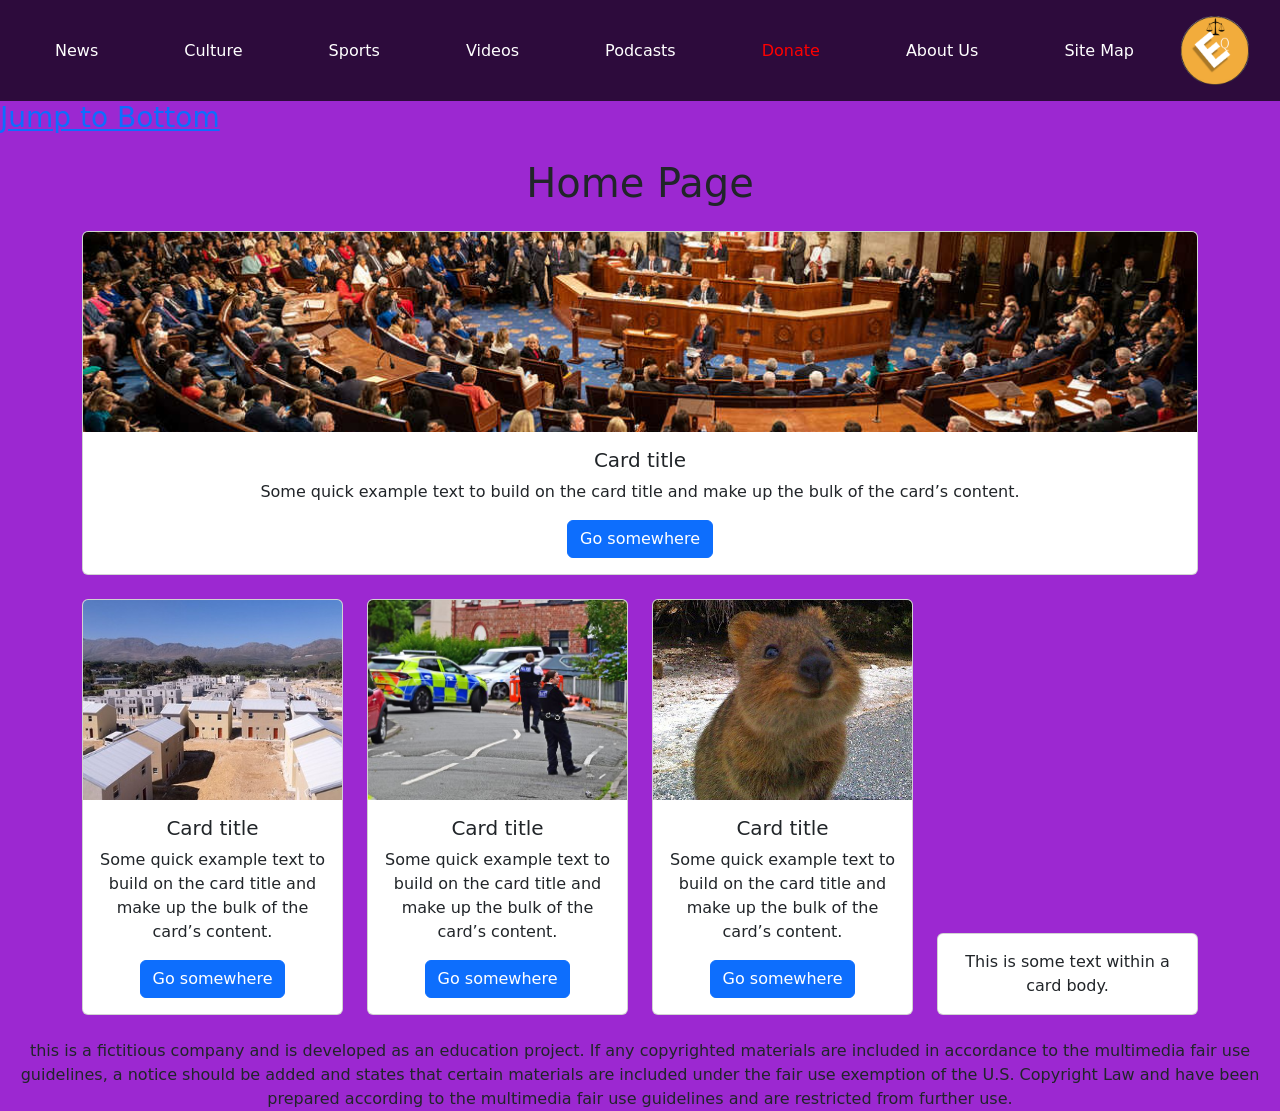
==== index.html @ 469df93a "Completed the home page, created the template and all empty pages." ====
<!doctype html>
<html lang="en">
  <head>
    <link rel="icon" type="image/png" href="/assets/images/logo.png">
    <meta charset="utf-8">
    <meta name="viewport" content="width=device-width, initial-scale=1">
    <title>News</title>
    <link href="https://cdn.jsdelivr.net/npm/bootstrap@5.3.8/dist/css/bootstrap.min.css" rel="stylesheet" integrity="sha384-sRIl4kxILFvY47J16cr9ZwB07vP4J8+LH7qKQnuqkuIAvNWLzeN8tE5YBujZqJLB" crossorigin="anonymous">
    <link rel="stylesheet" href="css/style.css">
  </head>
  <body>
    <nav class="navbar navbar-expand-lg myNavbar">
        <div class="container-fluid">
            <button class="navbar-toggler" type="button" data-bs-toggle="collapse" data-bs-target="#navbarNav" aria-controls="navbarNav" aria-expanded="false" aria-label="Toggle navigation">
                <span class="navbar-toggler-icon"></span>
            </button>
            <div class="collapse navbar-collapse container-fluid px-0" id="navbarNav">
                <ul class="navbar-nav w-100 nav-fill">
                    <li class="nav-item">
                        <a class="nav-link" aria-current="page" href="#">News</a>
                    </li>
                    <li class="nav-item">
                        <a class="nav-link" aria-current="page" href="#">Culture</a>
                    </li>
                    <li class="nav-item">
                        <a class="nav-link" aria-current="page" href="#">Sports</a>
                    </li>
                    <li class="nav-item">
                        <a class="nav-link" aria-current="page" href="#">Videos</a>
                    </li>
                    <li class="nav-item">
                        <a class="nav-link" aria-current="page" href="#">Podcasts</a>
                    </li>
                    <li class="nav-item">
                        <a class="nav-link donate-link" aria-current="page" href="#">Donate</a>
                    </li>
                    <li class="nav-item">
                        <a class="nav-link" aria-current="page" href="#">About Us</a>
                    </li>
                    <li class="nav-item">
                        <a class="nav-link" aria-current="page" href="#">Site Map</a>
                    </li>
                </ul>  
            </div>
            <a class="navbar-brand ms-auto" href="#">
                <img src="/assets/images/logo.png" alt="Equilibrium Logo" width="75" height="75">
            </a>
        </div>
    </nav>
    <h3>
        <a href="#bottom">Jump to Bottom</a>
    </h3>
    <h1 class="text-center mt-4">Home Page</h1>

    <div class="container text-center mt-4">
        <div class="row align-items-end">
            <div class="col-12">
                <div class="card w-100">
                <img src="/assets/images/congress.jpg" class="card-img-top" alt="The 118th U.S. Congress">
                    <div class="card-body">
                        <h5 class="card-title">Card title</h5>
                        <p class="card-text">Some quick example text to build on the card title and make up the bulk of the card’s content.</p>
                        <a href="#" class="btn btn-primary">Go somewhere</a>
                    </div>
                </div>                
            </div>
        </div>
    </div>

    <div class="container text-center mt-4">
        <div class="row align-items-end">
            <div class="col-3">
                <div class="card w-100">
                <img src="assets/images/capetown.jpg" class="card-img-top" alt="A picture of a village in Cape Town South Africa.">
                    <div class="card-body">
                        <h5 class="card-title">Card title</h5>
                        <p class="card-text">Some quick example text to build on the card title and make up the bulk of the card’s content.</p>
                        <a href="#" class="btn btn-primary">Go somewhere</a>
                    </div>
                </div>
            </div>
            <div class="col-3">
                <div class="card w-100">
                <img src="assets/images/policescene.jpg" class="card-img-top" alt="Police at the scene of a crime.">
                    <div class="card-body">
                        <h5 class="card-title">Card title</h5>
                        <p class="card-text">Some quick example text to build on the card title and make up the bulk of the card’s content.</p>
                        <a href="#" class="btn btn-primary">Go somewhere</a>
                    </div>
                </div>
            </div>
            <div class="col-3">
                <div class="card w-100">
                <img src="assets/images/cuteanimal.jpg" class="card-img-top" alt="Cute animal in Australia">
                    <div class="card-body">
                        <h5 class="card-title">Card title</h5>
                        <p class="card-text">Some quick example text to build on the card title and make up the bulk of the card’s content.</p>
                        <a href="#" class="btn btn-primary">Go somewhere</a>
                    </div>
                </div>
            </div>
            <div class="col-3">
                <div class="card">
                    <div class="card-body">
                        This is some text within a card body.
                    </div>
                </div>
            </div>
        </div>
    </div>
    <script src="https://cdn.jsdelivr.net/npm/bootstrap@5.3.8/dist/js/bootstrap.bundle.min.js" integrity="sha384-FKyoEForCGlyvwx9Hj09JcYn3nv7wiPVlz7YYwJrWVcXK/BmnVDxM+D2scQbITxI" crossorigin="anonymous"></script>
  </body>

  <footer class="text-center mt-4">this is a fictitious company and is developed as an
education project. If any copyrighted materials are included in accordance to the
multimedia fair use guidelines, a notice should be added and states that certain
materials are included under the fair use exemption of the U.S. Copyright Law
and have been prepared according to the multimedia fair use guidelines and are
restricted from further use.</footer>
    <div id="bottom"></div>
</html>
---- css/style.css ----
body{
    background-color: #9C28D1;
}

.myNavbar {
    background-color: #2D0B3C; 
    width: 100%;
}

.nav-link{
    color: white;
    transition: color 0.3 ease;
}

.nav-link:hover{
    color: rgb(171, 169, 169);
}

.navbar-nav .donate-link {
    color: #ff0000;
    transition: color 0.3s ease;
}

.navbar-nav .donate-link:hover {
    color: #b30000;
    text-decoration: none;
}

.card-img-top {
    width: 100%;
    height: 200px;
    object-fit: cover; 
}
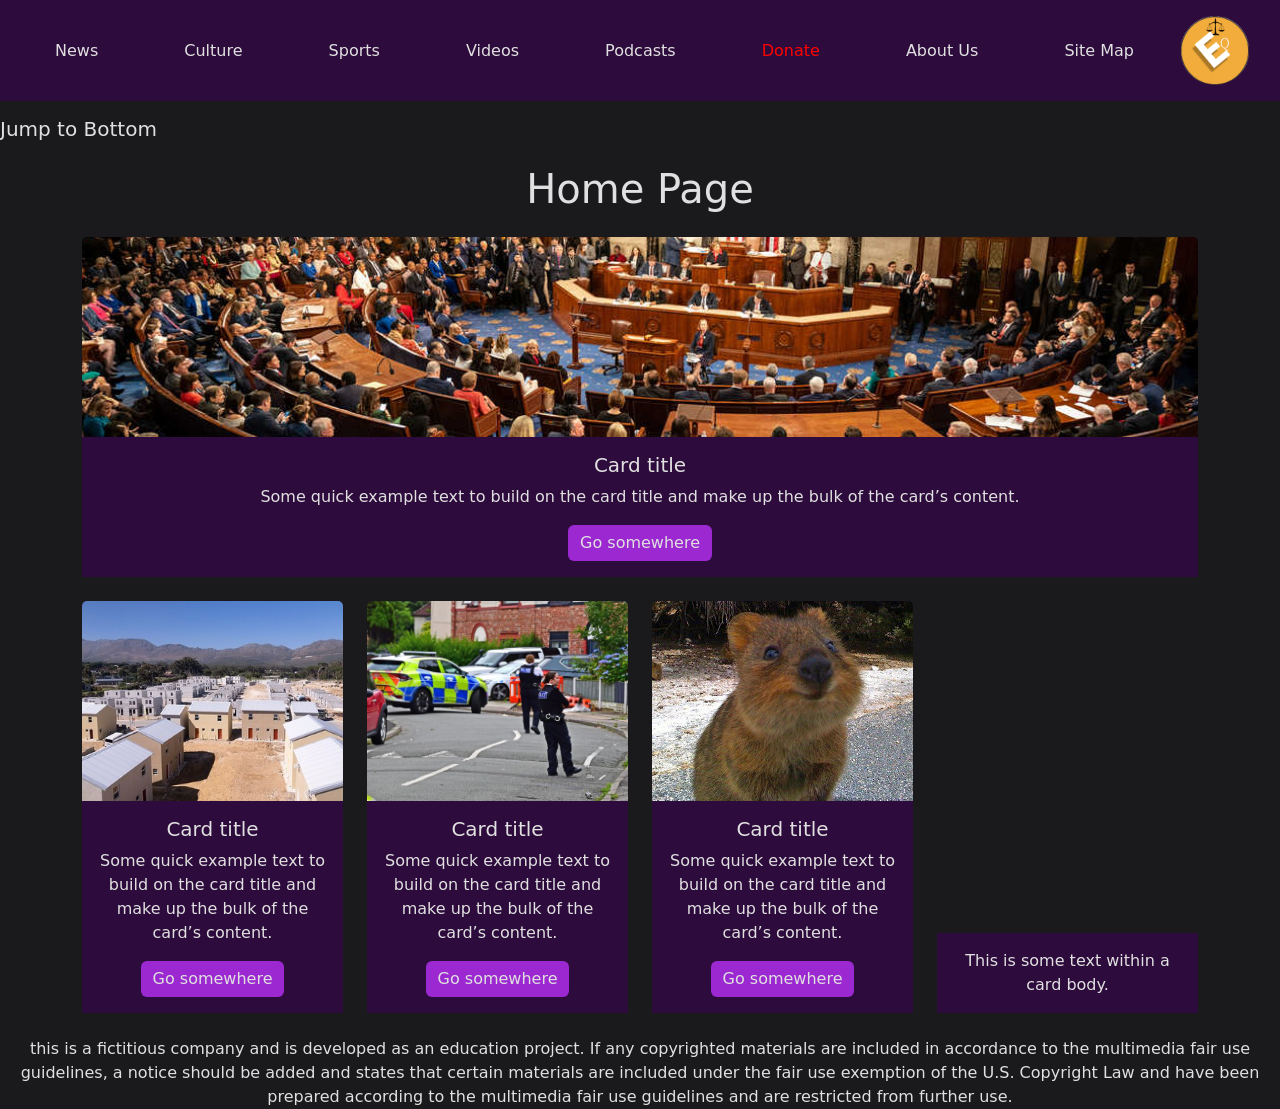
==== commit 4bb8fbae: "news page done" ====
--- a/index.html
+++ b/index.html
@@ -17,39 +17,40 @@
             <div class="collapse navbar-collapse container-fluid px-0" id="navbarNav">
                 <ul class="navbar-nav w-100 nav-fill">
                     <li class="nav-item">
-                        <a class="nav-link" aria-current="page" href="#">News</a>
+                        <a class="nav-link" aria-current="page" href="news.html">News</a>
                     </li>
                     <li class="nav-item">
-                        <a class="nav-link" aria-current="page" href="#">Culture</a>
+                        <a class="nav-link" aria-current="page" href="culture.html">Culture</a>
                     </li>
                     <li class="nav-item">
-                        <a class="nav-link" aria-current="page" href="#">Sports</a>
+                        <a class="nav-link" aria-current="page" href="sports.html">Sports</a>
                     </li>
                     <li class="nav-item">
-                        <a class="nav-link" aria-current="page" href="#">Videos</a>
+                        <a class="nav-link" aria-current="page" href="videos.html">Videos</a>
                     </li>
                     <li class="nav-item">
                         <a class="nav-link" aria-current="page" href="#">Podcasts</a>
                     </li>
                     <li class="nav-item">
-                        <a class="nav-link donate-link" aria-current="page" href="#">Donate</a>
+                        <a class="nav-link donate-link" aria-current="page" href="donate.html">Donate</a>
                     </li>
                     <li class="nav-item">
-                        <a class="nav-link" aria-current="page" href="#">About Us</a>
+                        <a class="nav-link" aria-current="page" href="about-us.html">About Us</a>
                     </li>
                     <li class="nav-item">
-                        <a class="nav-link" aria-current="page" href="#">Site Map</a>
+                        <a class="nav-link" aria-current="page" href="site-map.html">Site Map</a>
                     </li>
                 </ul>  
             </div>
-            <a class="navbar-brand ms-auto" href="#">
+            <a class="navbar-brand ms-auto" href="index.html">
                 <img src="/assets/images/logo.png" alt="Equilibrium Logo" width="75" height="75">
             </a>
         </div>
     </nav>
-    <h3>
+    <div class="container mt-3"> </div>
+    <h5>
         <a href="#bottom">Jump to Bottom</a>
-    </h3>
+    </h5>
     <h1 class="text-center mt-4">Home Page</h1>
 
     <div class="container text-center mt-4">
--- a/css/style.css
+++ b/css/style.css
@@ -1,15 +1,28 @@
+/*Primary elements CSS*/
 body{
-    background-color: #9C28D1;
+    background-color: #1A1A1D;
+    color: #E0E0E0;
 }
 
+a{
+    text-decoration: none;
+    color: #E0E0E0;
+    transition: color 0.2s ease;
+}
+
+a:hover{
+    color: grey;
+}
+
+/*Navbar CSS*/
 .myNavbar {
     background-color: #2D0B3C; 
     width: 100%;
 }
 
 .nav-link{
-    color: white;
-    transition: color 0.3 ease;
+    color: #E0E0E0;
+    transition: color 0.3s ease;
 }
 
 .nav-link:hover{
@@ -26,8 +39,47 @@
     text-decoration: none;
 }
 
+/*Card CSS*/
+.card{
+    border: 0;
+    color: #E0E0E0;
+}
+
 .card-img-top {
     width: 100%;
     height: 200px;
     object-fit: cover; 
+}
+
+.card.w-100{
+    background-color: #2D0B3C;
+}
+.card-body{
+    background-color: #2D0B3C;
+    border-width: 0;
+}
+
+/*Button CSS*/
+.btn{
+    color: #E0E0E0;
+}
+
+.btn.btn-primary{
+    transition:background-color 0.2 ease;
+    background-color:#9C28D1;
+    border-width: 0;
+}
+
+.btn.btn:hover{
+    background-color:#6c1694;
+}
+
+button.btn-primary.btn-lg{
+    transition: background-color 0.2s ease;
+    background-color: #2D0B3C;
+    border-width: 0;
+}
+
+button.btn-primary.btn-lg:hover{
+    background-color:#0f0114
 }
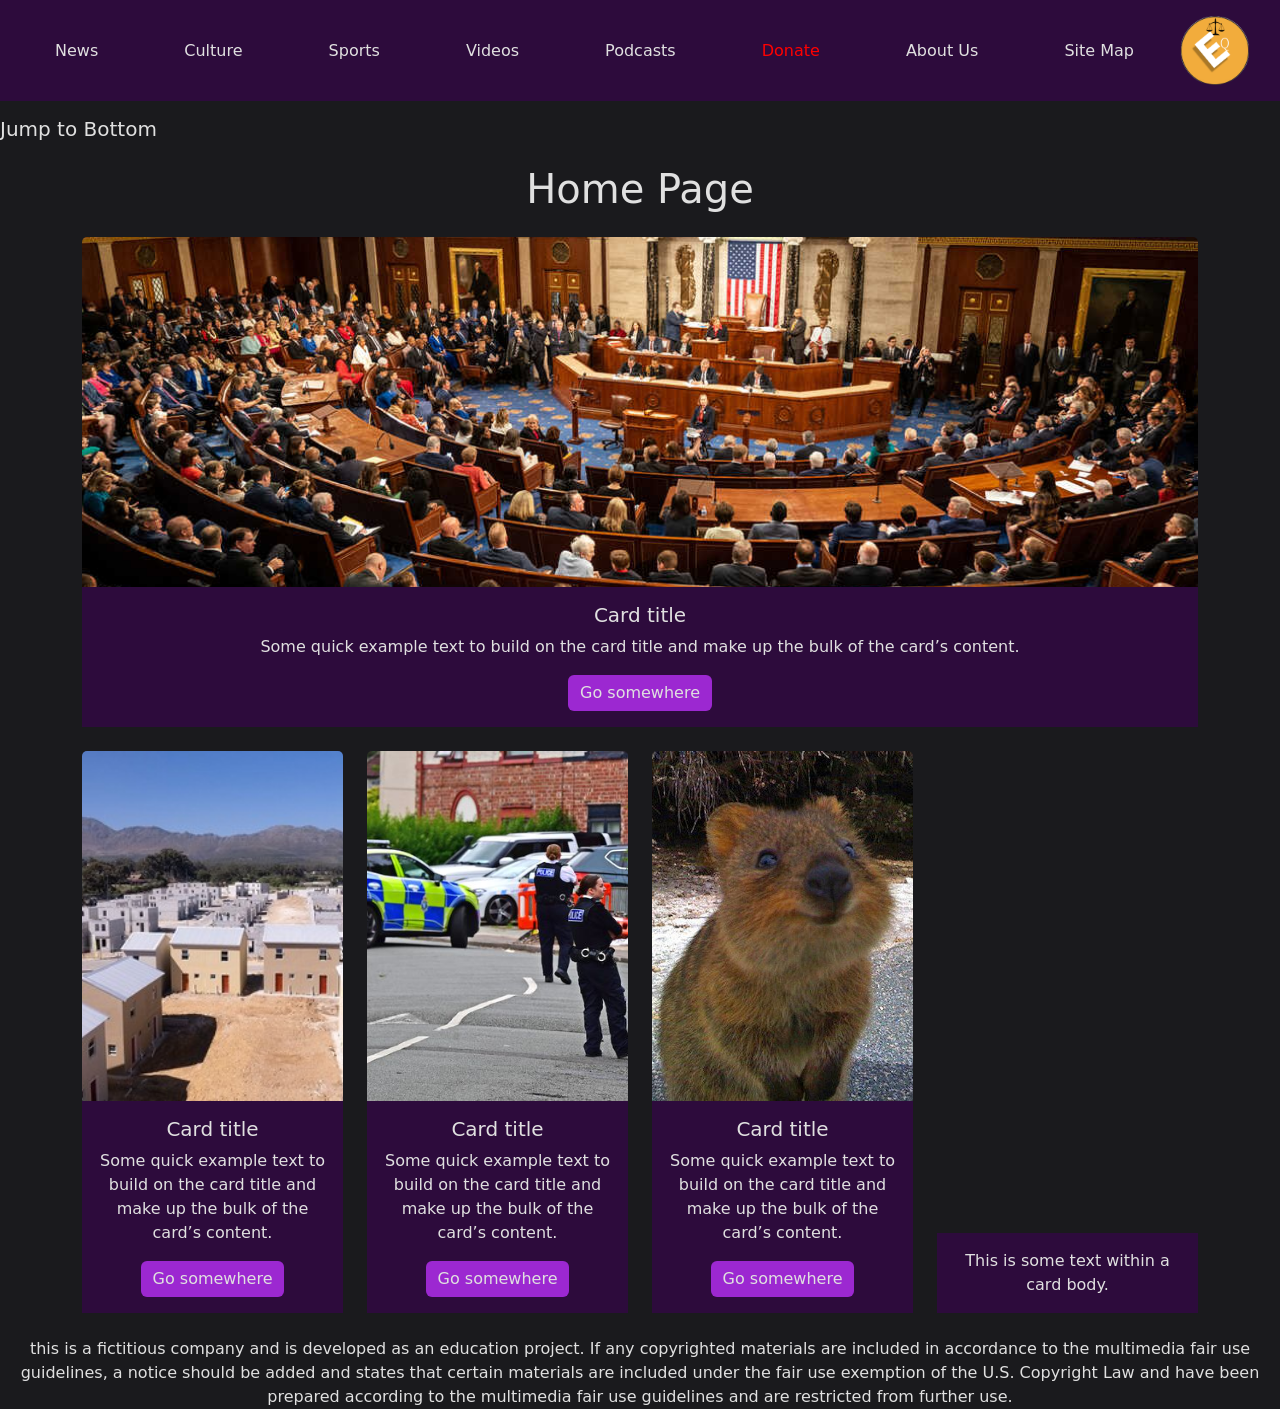
==== commit e4c5f4c3: "Culture.html and sports.html created need to work on column uniformity." ====
--- a/index.html
+++ b/index.html
@@ -4,7 +4,7 @@
     <link rel="icon" type="image/png" href="/assets/images/logo.png">
     <meta charset="utf-8">
     <meta name="viewport" content="width=device-width, initial-scale=1">
-    <title>News</title>
+    <title>Equilibrium</title>
     <link href="https://cdn.jsdelivr.net/npm/bootstrap@5.3.8/dist/css/bootstrap.min.css" rel="stylesheet" integrity="sha384-sRIl4kxILFvY47J16cr9ZwB07vP4J8+LH7qKQnuqkuIAvNWLzeN8tE5YBujZqJLB" crossorigin="anonymous">
     <link rel="stylesheet" href="css/style.css">
   </head>
--- a/css/style.css
+++ b/css/style.css
@@ -47,7 +47,7 @@
 
 .card-img-top {
     width: 100%;
-    height: 200px;
+    height: 350px;
     object-fit: cover; 
 }
 
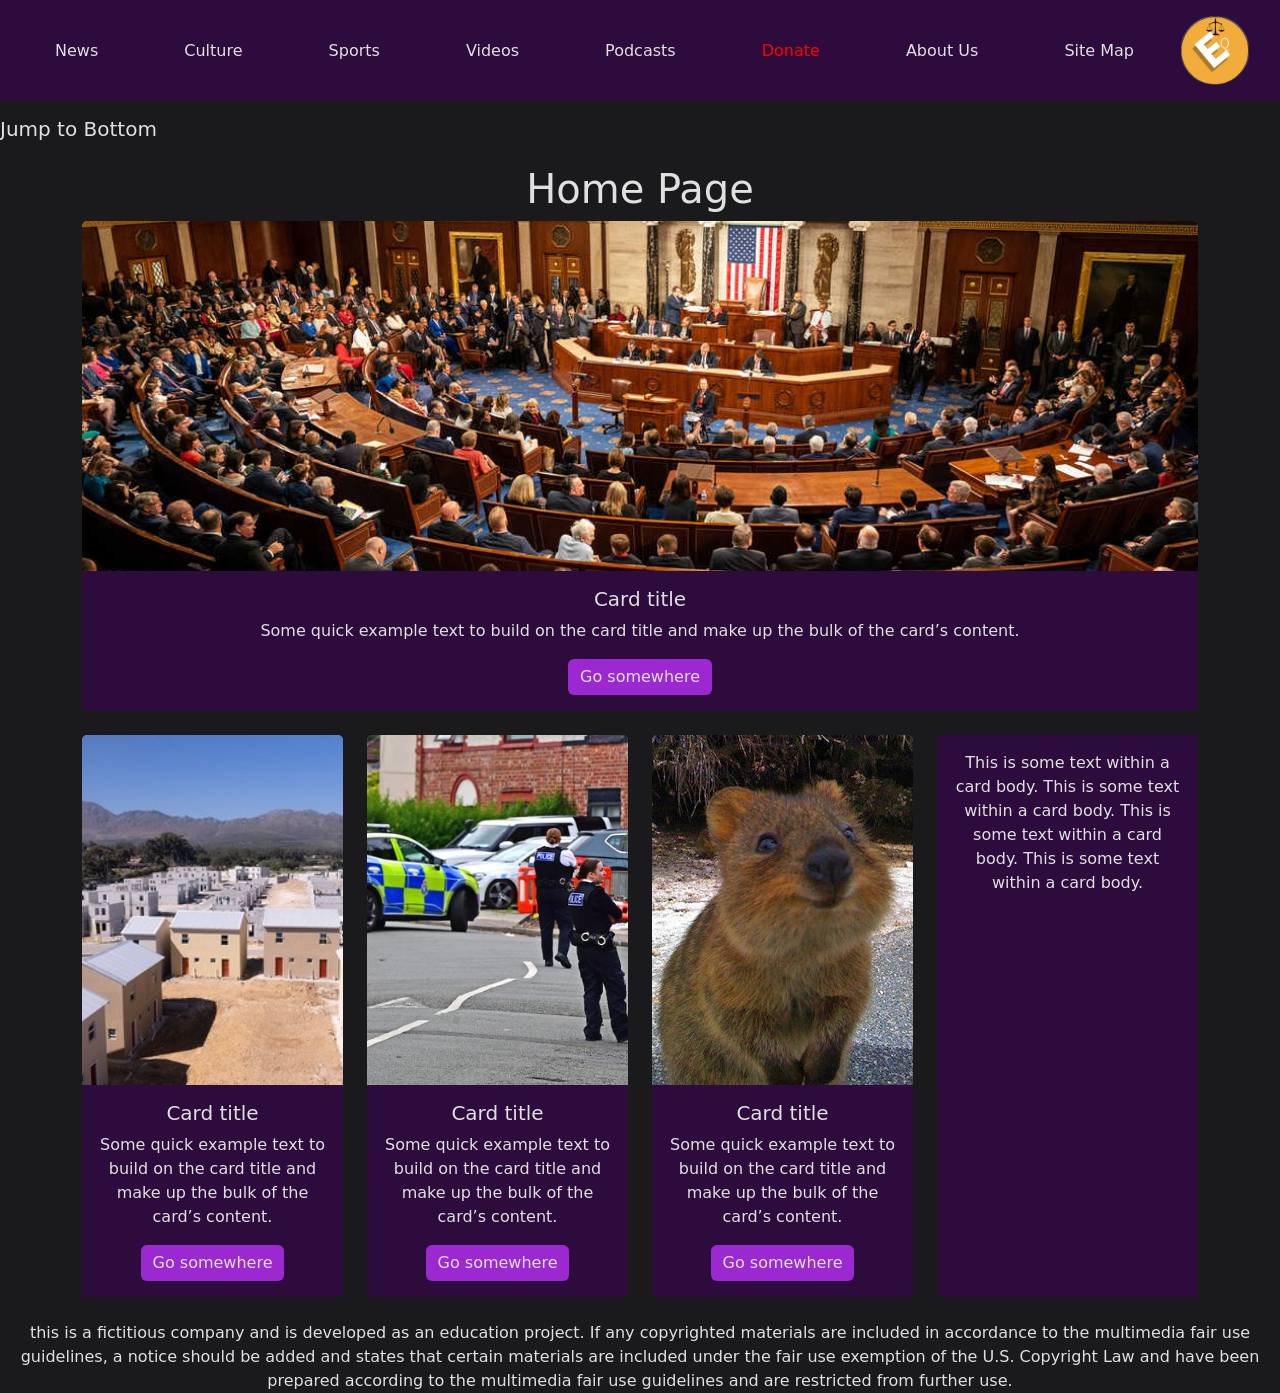
==== commit e785135a: "Finished all pages" ====
--- a/index.html
+++ b/index.html
@@ -4,7 +4,7 @@
     <link rel="icon" type="image/png" href="/assets/images/logo.png">
     <meta charset="utf-8">
     <meta name="viewport" content="width=device-width, initial-scale=1">
-    <title>Equilibrium</title>
+    <title>Home Page</title>
     <link href="https://cdn.jsdelivr.net/npm/bootstrap@5.3.8/dist/css/bootstrap.min.css" rel="stylesheet" integrity="sha384-sRIl4kxILFvY47J16cr9ZwB07vP4J8+LH7qKQnuqkuIAvNWLzeN8tE5YBujZqJLB" crossorigin="anonymous">
     <link rel="stylesheet" href="css/style.css">
   </head>
@@ -47,16 +47,14 @@
             </a>
         </div>
     </nav>
-    <div class="container mt-3"> </div>
-    <h5>
+    <h5 class="mt-3">
         <a href="#bottom">Jump to Bottom</a>
     </h5>
     <h1 class="text-center mt-4">Home Page</h1>
-
-    <div class="container text-center mt-4">
-        <div class="row align-items-end">
+    <div class="container mb-4">
+        <div class="row g-4">
             <div class="col-12">
-                <div class="card w-100">
+                <div class="card text-center">
                 <img src="/assets/images/congress.jpg" class="card-img-top" alt="The 118th U.S. Congress">
                     <div class="card-body">
                         <h5 class="card-title">Card title</h5>
@@ -67,11 +65,10 @@
             </div>
         </div>
     </div>
-
-    <div class="container text-center mt-4">
-        <div class="row align-items-end">
+    <div class="container">
+        <div class="row g-4">
             <div class="col-3">
-                <div class="card w-100">
+                <div class="card text-center">
                 <img src="assets/images/capetown.jpg" class="card-img-top" alt="A picture of a village in Cape Town South Africa.">
                     <div class="card-body">
                         <h5 class="card-title">Card title</h5>
@@ -81,7 +78,7 @@
                 </div>
             </div>
             <div class="col-3">
-                <div class="card w-100">
+                <div class="card text-center">
                 <img src="assets/images/policescene.jpg" class="card-img-top" alt="Police at the scene of a crime.">
                     <div class="card-body">
                         <h5 class="card-title">Card title</h5>
@@ -91,7 +88,7 @@
                 </div>
             </div>
             <div class="col-3">
-                <div class="card w-100">
+                <div class="card text-center">
                 <img src="assets/images/cuteanimal.jpg" class="card-img-top" alt="Cute animal in Australia">
                     <div class="card-body">
                         <h5 class="card-title">Card title</h5>
@@ -101,8 +98,11 @@
                 </div>
             </div>
             <div class="col-3">
-                <div class="card">
+                <div class="card text-center h-100">
                     <div class="card-body">
+                        This is some text within a card body.
+                        This is some text within a card body.
+                        This is some text within a card body.
                         This is some text within a card body.
                     </div>
                 </div>
@@ -111,7 +111,6 @@
     </div>
     <script src="https://cdn.jsdelivr.net/npm/bootstrap@5.3.8/dist/js/bootstrap.bundle.min.js" integrity="sha384-FKyoEForCGlyvwx9Hj09JcYn3nv7wiPVlz7YYwJrWVcXK/BmnVDxM+D2scQbITxI" crossorigin="anonymous"></script>
   </body>
-
   <footer class="text-center mt-4">this is a fictitious company and is developed as an
 education project. If any copyrighted materials are included in accordance to the
 multimedia fair use guidelines, a notice should be added and states that certain
--- a/css/style.css
+++ b/css/style.css
@@ -16,7 +16,8 @@
 
 /*Navbar CSS*/
 .myNavbar {
-    background-color: #2D0B3C; 
+    background-color: #2D0B3C;
+    color: #E0E0E0;
     width: 100%;
 }
 
@@ -37,6 +38,10 @@
 .navbar-nav .donate-link:hover {
     color: #b30000;
     text-decoration: none;
+}
+
+.navbar-toggler-icon{
+    filter: invert(1);
 }
 
 /*Card CSS*/
@@ -82,4 +87,6 @@
 
 button.btn-primary.btn-lg:hover{
     background-color:#0f0114
-}+}
+
+/*Images*/
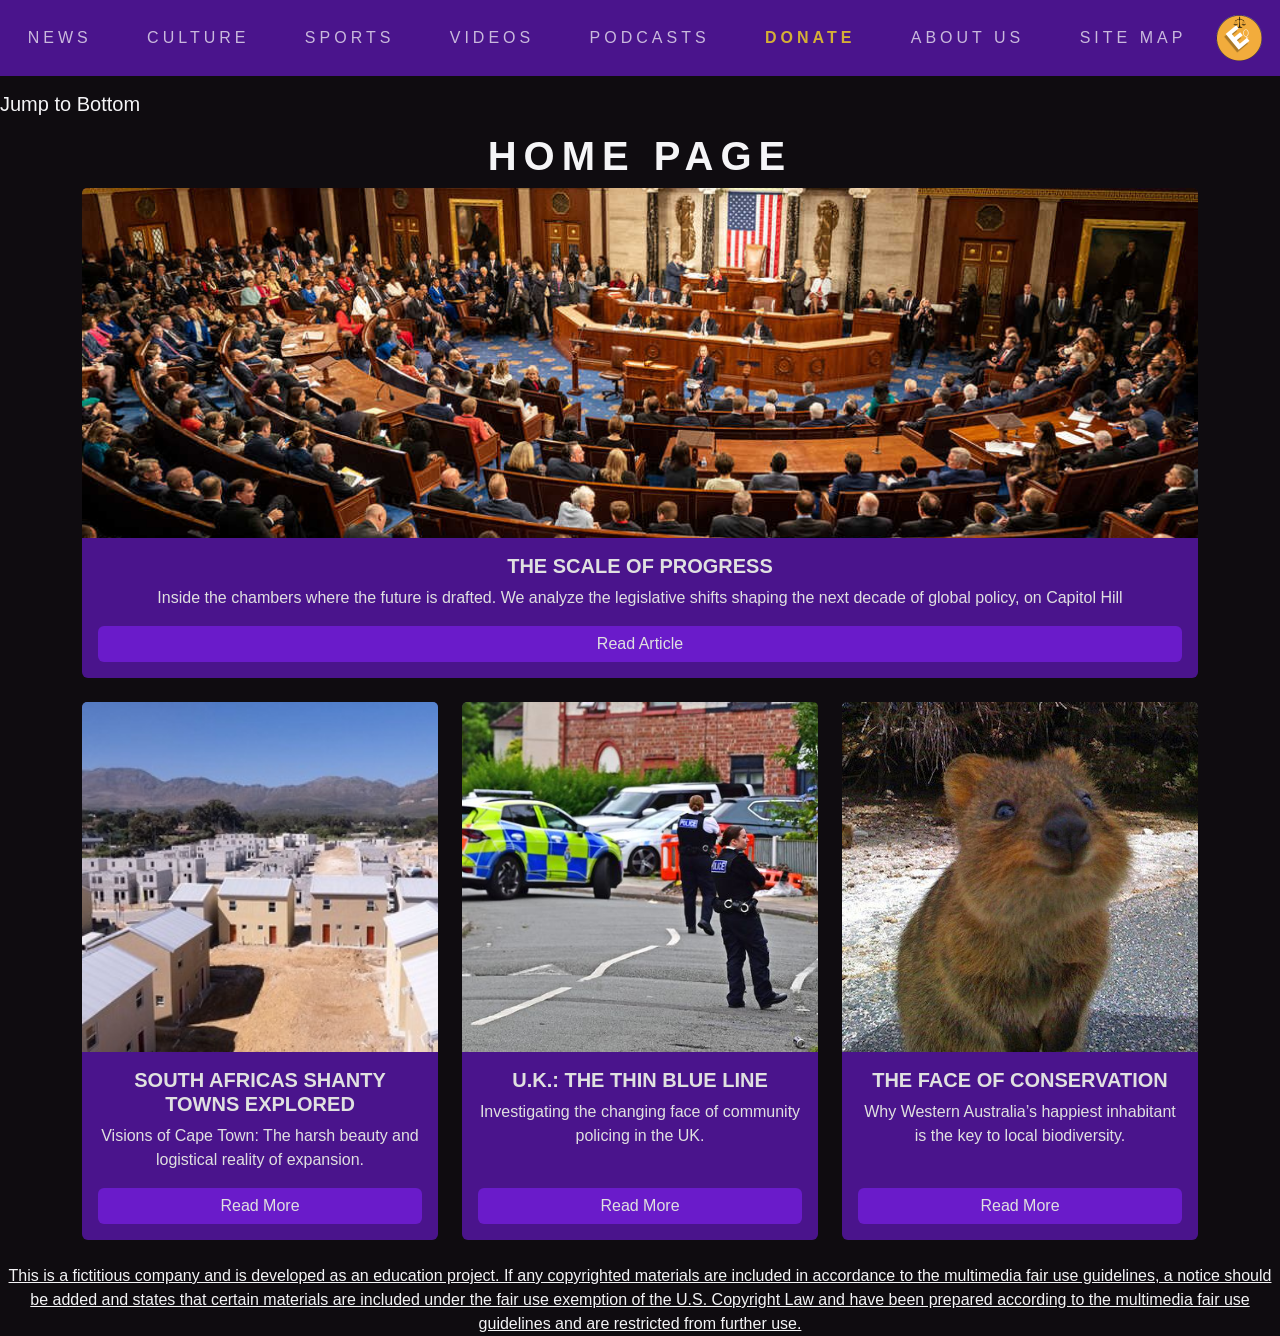
==== commit 8ceb3e3d: "Home Page and News Page Done" ====
--- a/index.html
+++ b/index.html
@@ -9,101 +9,89 @@
     <link rel="stylesheet" href="css/style.css">
   </head>
   <body>
-    <nav class="navbar navbar-expand-lg myNavbar">
-        <div class="container-fluid">
-            <button class="navbar-toggler" type="button" data-bs-toggle="collapse" data-bs-target="#navbarNav" aria-controls="navbarNav" aria-expanded="false" aria-label="Toggle navigation">
-                <span class="navbar-toggler-icon"></span>
-            </button>
-            <div class="collapse navbar-collapse container-fluid px-0" id="navbarNav">
-                <ul class="navbar-nav w-100 nav-fill">
-                    <li class="nav-item">
-                        <a class="nav-link" aria-current="page" href="news.html">News</a>
-                    </li>
-                    <li class="nav-item">
-                        <a class="nav-link" aria-current="page" href="culture.html">Culture</a>
-                    </li>
-                    <li class="nav-item">
-                        <a class="nav-link" aria-current="page" href="sports.html">Sports</a>
-                    </li>
-                    <li class="nav-item">
-                        <a class="nav-link" aria-current="page" href="videos.html">Videos</a>
-                    </li>
-                    <li class="nav-item">
-                        <a class="nav-link" aria-current="page" href="#">Podcasts</a>
-                    </li>
-                    <li class="nav-item">
-                        <a class="nav-link donate-link" aria-current="page" href="donate.html">Donate</a>
-                    </li>
-                    <li class="nav-item">
-                        <a class="nav-link" aria-current="page" href="about-us.html">About Us</a>
-                    </li>
-                    <li class="nav-item">
-                        <a class="nav-link" aria-current="page" href="site-map.html">Site Map</a>
-                    </li>
-                </ul>  
-            </div>
-            <a class="navbar-brand ms-auto" href="index.html">
-                <img src="/assets/images/logo.png" alt="Equilibrium Logo" width="75" height="75">
-            </a>
+    <nav class="navbar navbar-expand-lg sticky-top myNavbar">
+        <button class="navbar-toggler" type="button" data-bs-toggle="collapse" data-bs-target="#navbarNav" aria-controls="navbarNav" aria-expanded="false" aria-label="Toggle navigation">
+            <span class="navbar-toggler-icon"></span>
+        </button>
+        <div class="collapse navbar-collapse px-0" id="navbarNav">
+            <ul class="navbar-nav w-100 nav-fill">
+                <li class="nav-item">
+                    <a class="nav-link" href="news.html">News</a>
+                </li>
+                <li class="nav-item">
+                    <a class="nav-link" href="culture.html">Culture</a>
+                </li>
+                <li class="nav-item">
+                    <a class="nav-link" href="sports.html">Sports</a>
+                </li>
+                <li class="nav-item">
+                    <a class="nav-link" href="videos.html">Videos</a>
+                </li>
+                <li class="nav-item">
+                    <a class="nav-link" href="#">Podcasts</a>
+                </li>
+                <li class="nav-item">
+                    <a class="nav-link donate-link" href="donate.html">Donate</a>
+                </li>
+                <li class="nav-item">
+                    <a class="nav-link" href="about-us.html">About Us</a>
+                </li>
+                <li class="nav-item">
+                    <a class="nav-link" href="site-map.html">Site Map</a>
+                </li>
+            </ul>
         </div>
+        <a class="navbar-brand ms-auto" href="index.html" aria-current="page">
+            <img src="/assets/images/logo.png" alt="Equilibrium Logo" height="50">
+        </a>
     </nav>
     <h5 class="mt-3">
         <a href="#bottom">Jump to Bottom</a>
     </h5>
-    <h1 class="text-center mt-4">Home Page</h1>
+    <h1 class="text-center mt-3 websiteTitle">Home Page</h1>
     <div class="container mb-4">
         <div class="row g-4">
             <div class="col-12">
-                <div class="card text-center">
+                <div class="card text-center h-100">
                 <img src="/assets/images/congress.jpg" class="card-img-top" alt="The 118th U.S. Congress">
-                    <div class="card-body">
-                        <h5 class="card-title">Card title</h5>
-                        <p class="card-text">Some quick example text to build on the card title and make up the bulk of the card’s content.</p>
-                        <a href="#" class="btn btn-primary">Go somewhere</a>
+                    <div class="card-body d-flex flex-column">
+                        <h5 class="card-title">THE SCALE OF PROGRESS</h5>
+                        <p class="card-text">Inside the chambers where the future is drafted. We analyze the legislative shifts shaping the next decade of global policy, on Capitol Hill</p>
+                        <a href="https://www.congress.gov/" class="btn btn-primary mt-auto">Read Article</a>
                     </div>
                 </div>                
             </div>
         </div>
     </div>
     <div class="container">
-        <div class="row g-4">
-            <div class="col-3">
-                <div class="card text-center">
+        <div class="row row-cols-1 row-cols-md-3 g-4">
+            <div class="col">
+                <div class="card text-center h-100">
                 <img src="assets/images/capetown.jpg" class="card-img-top" alt="A picture of a village in Cape Town South Africa.">
-                    <div class="card-body">
-                        <h5 class="card-title">Card title</h5>
-                        <p class="card-text">Some quick example text to build on the card title and make up the bulk of the card’s content.</p>
-                        <a href="#" class="btn btn-primary">Go somewhere</a>
+                    <div class="card-body d-flex flex-column">
+                        <h5 class="card-title">SOUTH AFRICAS SHANTY TOWNS EXPLORED</h5>
+                        <p class="card-text">Visions of Cape Town: The harsh beauty and logistical reality of expansion.</p>
+                        <a href="https://en.wikipedia.org/wiki/Cape_Town" class="btn btn-primary mt-auto">Read More</a>
                     </div>
                 </div>
             </div>
-            <div class="col-3">
-                <div class="card text-center">
+            <div class="col">
+                <div class="card text-center h-100">
                 <img src="assets/images/policescene.jpg" class="card-img-top" alt="Police at the scene of a crime.">
-                    <div class="card-body">
-                        <h5 class="card-title">Card title</h5>
-                        <p class="card-text">Some quick example text to build on the card title and make up the bulk of the card’s content.</p>
-                        <a href="#" class="btn btn-primary">Go somewhere</a>
+                    <div class="card-body d-flex flex-column">
+                        <h5 class="card-title">U.K.: THE THIN BLUE LINE</h5>
+                        <p class="card-text">Investigating the changing face of community policing in the UK.</p>
+                        <a href="https://www.police.uk/" class="btn btn-primary mt-auto">Read More</a>
                     </div>
                 </div>
             </div>
-            <div class="col-3">
-                <div class="card text-center">
-                <img src="assets/images/cuteanimal.jpg" class="card-img-top" alt="Cute animal in Australia">
-                    <div class="card-body">
-                        <h5 class="card-title">Card title</h5>
-                        <p class="card-text">Some quick example text to build on the card title and make up the bulk of the card’s content.</p>
-                        <a href="#" class="btn btn-primary">Go somewhere</a>
-                    </div>
-                </div>
-            </div>
-            <div class="col-3">
+            <div class="col">
                 <div class="card text-center h-100">
-                    <div class="card-body">
-                        This is some text within a card body.
-                        This is some text within a card body.
-                        This is some text within a card body.
-                        This is some text within a card body.
+                <img src="assets/images/cuteanimal.jpg" class="card-img-top" alt="A Quokka a cute animal from Southern Australia">
+                    <div class="card-body d-flex flex-column">
+                        <h5 class="card-title">THE FACE OF CONSERVATION</h5>
+                        <p class="card-text">Why Western Australia’s happiest inhabitant is the key to local biodiversity.</p>
+                        <a href="#" class="btn btn-primary mt-auto">Read More</a>
                     </div>
                 </div>
             </div>
@@ -111,11 +99,11 @@
     </div>
     <script src="https://cdn.jsdelivr.net/npm/bootstrap@5.3.8/dist/js/bootstrap.bundle.min.js" integrity="sha384-FKyoEForCGlyvwx9Hj09JcYn3nv7wiPVlz7YYwJrWVcXK/BmnVDxM+D2scQbITxI" crossorigin="anonymous"></script>
   </body>
-  <footer class="text-center mt-4">this is a fictitious company and is developed as an
+  <footer class="text-center mt-4">This is a fictitious company and is developed as an
 education project. If any copyrighted materials are included in accordance to the
 multimedia fair use guidelines, a notice should be added and states that certain
 materials are included under the fair use exemption of the U.S. Copyright Law
 and have been prepared according to the multimedia fair use guidelines and are
 restricted from further use.</footer>
-    <div id="bottom"></div>
+<div id="bottom"></div>
 </html>
--- a/css/style.css
+++ b/css/style.css
@@ -1,38 +1,51 @@
 /*Primary elements CSS*/
 body{
-    background-color: #1A1A1D;
-    color: #E0E0E0;
+    background-color: #0F0C10;
+    color: #F5F5F7;
+    font-family: Arial, Helvetica, sans-serif;
+}
+
+footer{
+    text-decoration: underline;
 }
 
 a{
+    color: #F5F5F7;
     text-decoration: none;
-    color: #E0E0E0;
     transition: color 0.2s ease;
 }
 
 a:hover{
-    color: grey;
+    color: rgb(82, 80, 80);
+}
+
+.websiteTitle {
+    text-transform: uppercase;
+    font-weight: bold;
+    letter-spacing: 7px;
 }
 
 /*Navbar CSS*/
 .myNavbar {
-    background-color: #2D0B3C;
-    color: #E0E0E0;
+    background-color: #4A148C;
     width: 100%;
 }
 
 .nav-link{
-    color: #E0E0E0;
-    transition: color 0.3s ease;
+    color: rgba(255, 255, 255, 0.7);
+    text-transform: uppercase;
+    letter-spacing: 4px;
+    transition: color 0.2s ease;
 }
 
 .nav-link:hover{
-    color: rgb(171, 169, 169);
+    color: rgb(255, 255, 255, 1);
 }
 
 .navbar-nav .donate-link {
-    color: #ff0000;
-    transition: color 0.3s ease;
+    color: #D4AF37;
+    font-weight: bold;
+    transition: color 0.2s ease;
 }
 
 .navbar-nav .donate-link:hover {
@@ -46,8 +59,9 @@
 
 /*Card CSS*/
 .card{
-    border: 0;
+    background-color: #4A148C;
     color: #E0E0E0;
+    border: none;
 }
 
 .card-img-top {
@@ -56,12 +70,9 @@
     object-fit: cover; 
 }
 
-.card.w-100{
-    background-color: #2D0B3C;
-}
-.card-body{
-    background-color: #2D0B3C;
-    border-width: 0;
+.card-title {
+    color: #E0E0E0;
+    font-weight: 700;
 }
 
 /*Button CSS*/
@@ -70,23 +81,11 @@
 }
 
 .btn.btn-primary{
-    transition:background-color 0.2 ease;
-    background-color:#9C28D1;
-    border-width: 0;
+    background-color: #6a1bca;
+    transition:background-color 0.2s ease;
+    border: none;
 }
 
-.btn.btn:hover{
-    background-color:#6c1694;
-}
-
-button.btn-primary.btn-lg{
-    transition: background-color 0.2s ease;
-    background-color: #2D0B3C;
-    border-width: 0;
-}
-
-button.btn-primary.btn-lg:hover{
-    background-color:#0f0114
-}
-
-/*Images*/
+.btn.btn-primary:hover{
+    background-color: #994df7;
+}
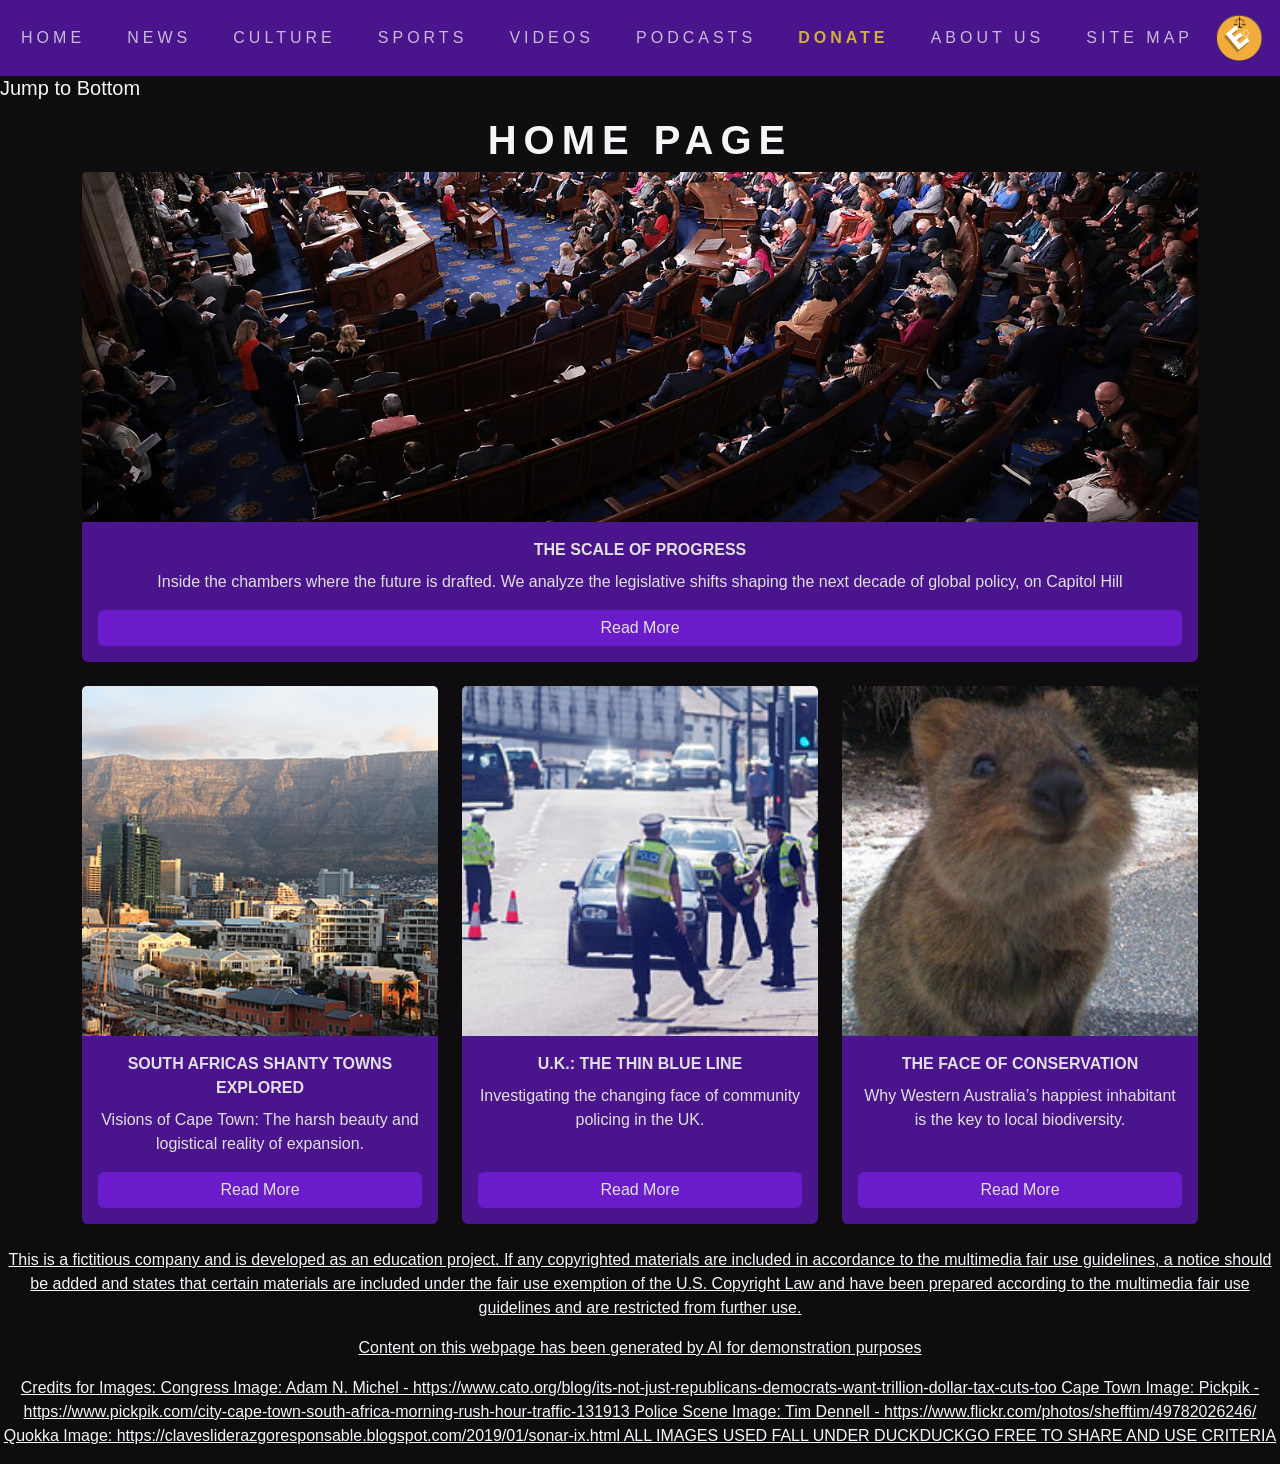
==== commit f28a38e0: "Website completed" ====
--- a/index.html
+++ b/index.html
@@ -4,7 +4,7 @@
     <link rel="icon" type="image/png" href="/assets/images/logo.png">
     <meta charset="utf-8">
     <meta name="viewport" content="width=device-width, initial-scale=1">
-    <title>Home Page</title>
+    <title>Equilibrium | Home</title>
     <link href="https://cdn.jsdelivr.net/npm/bootstrap@5.3.8/dist/css/bootstrap.min.css" rel="stylesheet" integrity="sha384-sRIl4kxILFvY47J16cr9ZwB07vP4J8+LH7qKQnuqkuIAvNWLzeN8tE5YBujZqJLB" crossorigin="anonymous">
     <link rel="stylesheet" href="css/style.css">
   </head>
@@ -15,6 +15,9 @@
         </button>
         <div class="collapse navbar-collapse px-0" id="navbarNav">
             <ul class="navbar-nav w-100 nav-fill">
+                <li class="nav-item">
+                    <a class="nav-link" href="index.html">Home</a>
+                </li>
                 <li class="nav-item">
                     <a class="nav-link" href="news.html">News</a>
                 </li>
@@ -28,7 +31,7 @@
                     <a class="nav-link" href="videos.html">Videos</a>
                 </li>
                 <li class="nav-item">
-                    <a class="nav-link" href="#">Podcasts</a>
+                    <a class="nav-link" href="podcast.html">Podcasts</a>
                 </li>
                 <li class="nav-item">
                     <a class="nav-link donate-link" href="donate.html">Donate</a>
@@ -45,7 +48,7 @@
             <img src="/assets/images/logo.png" alt="Equilibrium Logo" height="50">
         </a>
     </nav>
-    <h5 class="mt-3">
+    <h5>
         <a href="#bottom">Jump to Bottom</a>
     </h5>
     <h1 class="text-center mt-3 websiteTitle">Home Page</h1>
@@ -53,11 +56,11 @@
         <div class="row g-4">
             <div class="col-12">
                 <div class="card text-center h-100">
-                <img src="/assets/images/congress.jpg" class="card-img-top" alt="The 118th U.S. Congress">
+                <img src="/assets/images/congress.jpg" class="card-img-top" alt="A meeting of the U.S. Congress">
                     <div class="card-body d-flex flex-column">
-                        <h5 class="card-title">THE SCALE OF PROGRESS</h5>
+                        <div class="card-title">THE SCALE OF PROGRESS</div>
                         <p class="card-text">Inside the chambers where the future is drafted. We analyze the legislative shifts shaping the next decade of global policy, on Capitol Hill</p>
-                        <a href="https://www.congress.gov/" class="btn btn-primary mt-auto">Read Article</a>
+                        <a href="https://www.congress.gov/" class="btn btn-primary mt-auto">Read More</a>
                     </div>
                 </div>                
             </div>
@@ -67,9 +70,9 @@
         <div class="row row-cols-1 row-cols-md-3 g-4">
             <div class="col">
                 <div class="card text-center h-100">
-                <img src="assets/images/capetown.jpg" class="card-img-top" alt="A picture of a village in Cape Town South Africa.">
+                <img src="assets/images/capetown.jpg" class="card-img-top" alt="City in Cape Town South Africa.">
                     <div class="card-body d-flex flex-column">
-                        <h5 class="card-title">SOUTH AFRICAS SHANTY TOWNS EXPLORED</h5>
+                        <div class="card-title">SOUTH AFRICAS SHANTY TOWNS EXPLORED</div>
                         <p class="card-text">Visions of Cape Town: The harsh beauty and logistical reality of expansion.</p>
                         <a href="https://en.wikipedia.org/wiki/Cape_Town" class="btn btn-primary mt-auto">Read More</a>
                     </div>
@@ -77,9 +80,9 @@
             </div>
             <div class="col">
                 <div class="card text-center h-100">
-                <img src="assets/images/policescene.jpg" class="card-img-top" alt="Police at the scene of a crime.">
+                <img src="assets/images/policescene.jpg" class="card-img-top" alt="British Police stopping traffic on a road.">
                     <div class="card-body d-flex flex-column">
-                        <h5 class="card-title">U.K.: THE THIN BLUE LINE</h5>
+                        <div class="card-title">U.K.: THE THIN BLUE LINE</div>
                         <p class="card-text">Investigating the changing face of community policing in the UK.</p>
                         <a href="https://www.police.uk/" class="btn btn-primary mt-auto">Read More</a>
                     </div>
@@ -87,23 +90,29 @@
             </div>
             <div class="col">
                 <div class="card text-center h-100">
-                <img src="assets/images/cuteanimal.jpg" class="card-img-top" alt="A Quokka a cute animal from Southern Australia">
+                <img src="assets/images/cuteanimal.jpeg" class="card-img-top" alt="A Quokka from Southern Australia">
                     <div class="card-body d-flex flex-column">
-                        <h5 class="card-title">THE FACE OF CONSERVATION</h5>
+                        <div class="card-title">THE FACE OF CONSERVATION</div>
                         <p class="card-text">Why Western Australia’s happiest inhabitant is the key to local biodiversity.</p>
-                        <a href="#" class="btn btn-primary mt-auto">Read More</a>
+                        <a href="https://en.wikipedia.org/wiki/Quokka" class="btn btn-primary mt-auto">Read More</a>
                     </div>
                 </div>
             </div>
         </div>
     </div>
     <script src="https://cdn.jsdelivr.net/npm/bootstrap@5.3.8/dist/js/bootstrap.bundle.min.js" integrity="sha384-FKyoEForCGlyvwx9Hj09JcYn3nv7wiPVlz7YYwJrWVcXK/BmnVDxM+D2scQbITxI" crossorigin="anonymous"></script>
-  </body>
-  <footer class="text-center mt-4">This is a fictitious company and is developed as an
-education project. If any copyrighted materials are included in accordance to the
-multimedia fair use guidelines, a notice should be added and states that certain
-materials are included under the fair use exemption of the U.S. Copyright Law
-and have been prepared according to the multimedia fair use guidelines and are
-restricted from further use.</footer>
-<div id="bottom"></div>
+      <footer class="text-center mt-4">
+        <p>This is a fictitious company and is developed as an
+        education project. If any copyrighted materials are included in accordance to the
+        multimedia fair use guidelines, a notice should be added and states that certain
+        materials are included under the fair use exemption of the U.S. Copyright Law
+        and have been prepared according to the multimedia fair use guidelines and are
+        restricted from further use.</p>
+
+        <p>Content on this webpage has been generated by AI for demonstration purposes</p>
+
+        <p>Credits for Images: Congress Image: Adam N. Michel - https://www.cato.org/blog/its-not-just-republicans-democrats-want-trillion-dollar-tax-cuts-too Cape Town Image: Pickpik - https://www.pickpik.com/city-cape-town-south-africa-morning-rush-hour-traffic-131913 Police Scene Image: Tim Dennell - https://www.flickr.com/photos/shefftim/49782026246/ Quokka Image: https://clavesliderazgoresponsable.blogspot.com/2019/01/sonar-ix.html ALL IMAGES USED FALL UNDER DUCKDUCKGO FREE TO SHARE AND USE CRITERIA</p>
+        </footer>
+    <div id="bottom"></div>
+    </body>
 </html>
--- a/css/style.css
+++ b/css/style.css
@@ -73,7 +73,14 @@
 .card-title {
     color: #E0E0E0;
     font-weight: 700;
+    transition: color 0.2s ease;
 }
+
+.card-title:hover{
+    color: rgb(82, 80, 80);
+    font-weight: 700;
+}
+
 
 /*Button CSS*/
 .btn{
